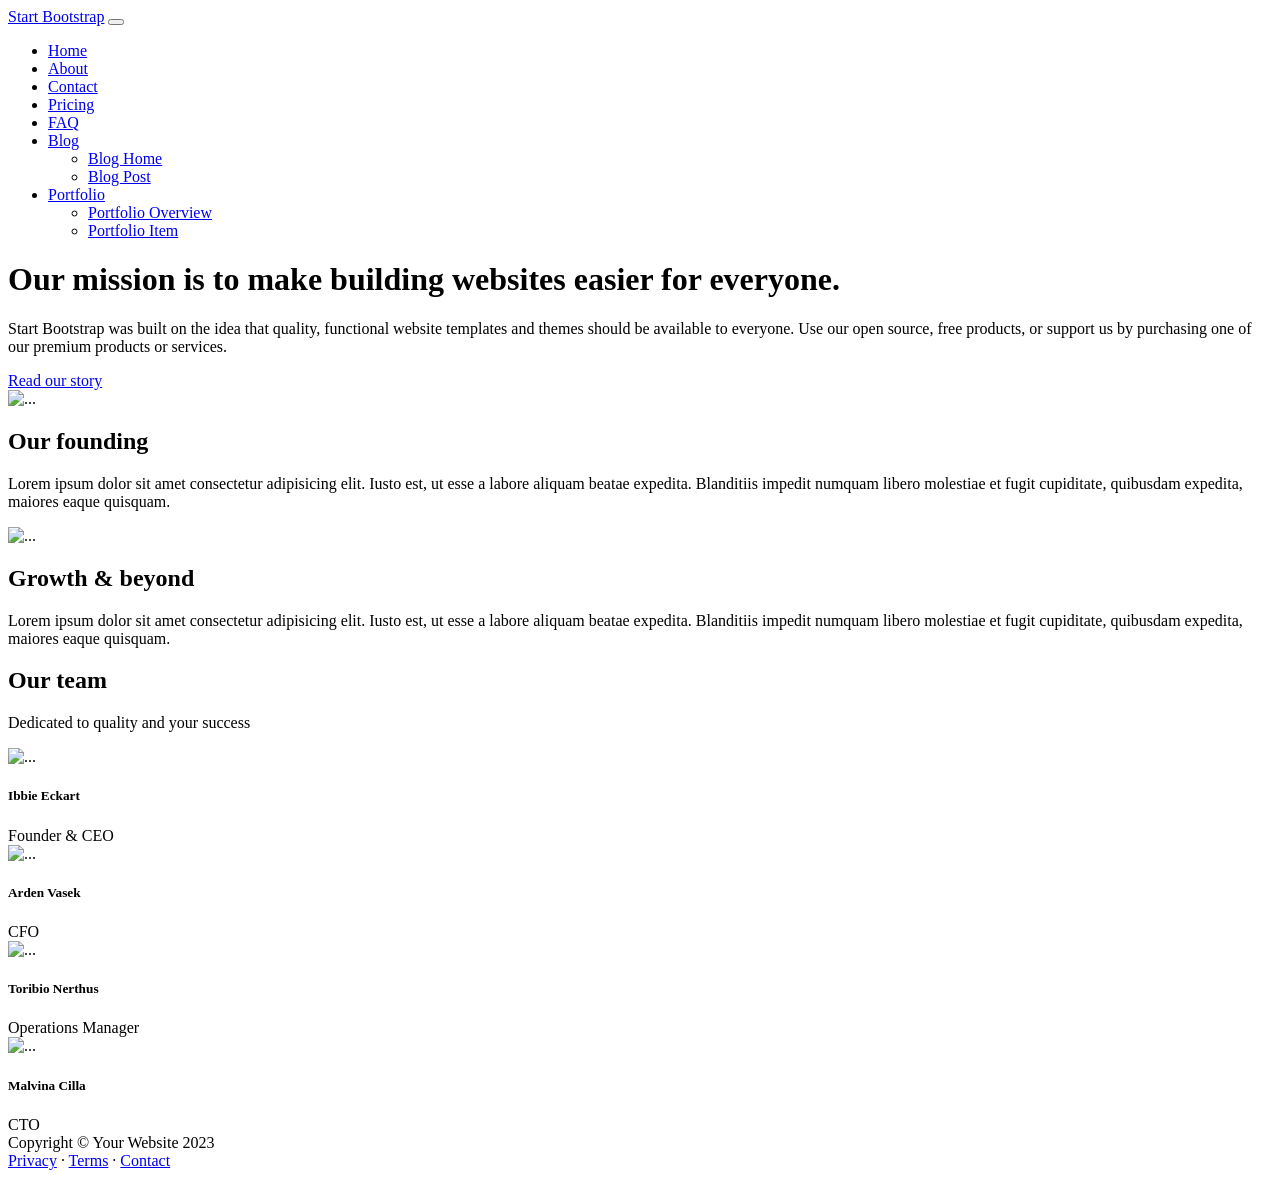
==== about.html @ d81dac45 "Initial commit" ====
<!DOCTYPE html>
<html lang="en">
    <head>
        <meta charset="utf-8" />
        <meta name="viewport" content="width=device-width, initial-scale=1, shrink-to-fit=no" />
        <meta name="description" content="" />
        <meta name="author" content="" />
        <title>Modern Business - Start Bootstrap Template</title>
        <!-- Favicon-->
        <link rel="icon" type="image/x-icon" href="assets/favicon.ico" />
        <!-- Bootstrap icons-->
        <link href="https://cdn.jsdelivr.net/npm/bootstrap-icons@1.5.0/font/bootstrap-icons.css" rel="stylesheet" />
        <!-- Core theme CSS (includes Bootstrap)-->
        <link href="css/styles.css" rel="stylesheet" />
    </head>
    <body class="d-flex flex-column">
        <main class="flex-shrink-0">
            <!-- Navigation-->
            <nav class="navbar navbar-expand-lg navbar-dark bg-dark">
                <div class="container px-5">
                    <a class="navbar-brand" href="index.html">Start Bootstrap</a>
                    <button class="navbar-toggler" type="button" data-bs-toggle="collapse" data-bs-target="#navbarSupportedContent" aria-controls="navbarSupportedContent" aria-expanded="false" aria-label="Toggle navigation"><span class="navbar-toggler-icon"></span></button>
                    <div class="collapse navbar-collapse" id="navbarSupportedContent">
                        <ul class="navbar-nav ms-auto mb-2 mb-lg-0">
                            <li class="nav-item"><a class="nav-link" href="index.html">Home</a></li>
                            <li class="nav-item"><a class="nav-link" href="about.html">About</a></li>
                            <li class="nav-item"><a class="nav-link" href="index.html#contact">Contact</a></li>
                            <li class="nav-item"><a class="nav-link" href="index.html#pricing">Pricing</a></li>
                            <li class="nav-item"><a class="nav-link" href="index.html#faq">FAQ</a></li>
                            <li class="nav-item dropdown">
                                <a class="nav-link dropdown-toggle" id="navbarDropdownBlog" href="#" role="button" data-bs-toggle="dropdown" aria-expanded="false">Blog</a>
                                <ul class="dropdown-menu dropdown-menu-end" aria-labelledby="navbarDropdownBlog">
                                    <li><a class="dropdown-item" href="index.html#blog-home">Blog Home</a></li>
                                    <li><a class="dropdown-item" href="blog-post.html">Blog Post</a></li>
                                </ul>
                            </li>
                            <li class="nav-item dropdown">
                                <a class="nav-link dropdown-toggle" id="navbarDropdownPortfolio" href="#" role="button" data-bs-toggle="dropdown" aria-expanded="false">Portfolio</a>
                                <ul class="dropdown-menu dropdown-menu-end" aria-labelledby="navbarDropdownPortfolio">
                                    <li><a class="dropdown-item" href="index.html#portfolio-overview">Portfolio Overview</a></li>
                                    <li><a class="dropdown-item" href="portfolio-item.html">Portfolio Item</a></li>
                                </ul>
                            </li>
                        </ul>
                    </div>
                </div>
            </nav>
            <!-- Header-->
            <header class="py-5">
                <div class="container px-5">
                    <div class="row justify-content-center">
                        <div class="col-lg-8 col-xxl-6">
                            <div class="text-center my-5">
                                <h1 class="fw-bolder mb-3">Our mission is to make building websites easier for everyone.</h1>
                                <p class="lead fw-normal text-muted mb-4">Start Bootstrap was built on the idea that quality, functional website templates and themes should be available to everyone. Use our open source, free products, or support us by purchasing one of our premium products or services.</p>
                                <a class="btn btn-primary btn-lg" href="#scroll-target">Read our story</a>
                            </div>
                        </div>
                    </div>
                </div>
            </header>
            <!-- About section one-->
            <section class="py-5 bg-light" id="scroll-target">
                <div class="container px-5 my-5">
                    <div class="row gx-5 align-items-center">
                        <div class="col-lg-6"><img class="img-fluid rounded mb-5 mb-lg-0" src="https://dummyimage.com/600x400/343a40/6c757d" alt="..." /></div>
                        <div class="col-lg-6">
                            <h2 class="fw-bolder">Our founding</h2>
                            <p class="lead fw-normal text-muted mb-0">Lorem ipsum dolor sit amet consectetur adipisicing elit. Iusto est, ut esse a labore aliquam beatae expedita. Blanditiis impedit numquam libero molestiae et fugit cupiditate, quibusdam expedita, maiores eaque quisquam.</p>
                        </div>
                    </div>
                </div>
            </section>
            <!-- About section two-->
            <section class="py-5">
                <div class="container px-5 my-5">
                    <div class="row gx-5 align-items-center">
                        <div class="col-lg-6 order-first order-lg-last"><img class="img-fluid rounded mb-5 mb-lg-0" src="https://dummyimage.com/600x400/343a40/6c757d" alt="..." /></div>
                        <div class="col-lg-6">
                            <h2 class="fw-bolder">Growth &amp; beyond</h2>
                            <p class="lead fw-normal text-muted mb-0">Lorem ipsum dolor sit amet consectetur adipisicing elit. Iusto est, ut esse a labore aliquam beatae expedita. Blanditiis impedit numquam libero molestiae et fugit cupiditate, quibusdam expedita, maiores eaque quisquam.</p>
                        </div>
                    </div>
                </div>
            </section>
            <!-- Team members section-->
            <section class="py-5 bg-light">
                <div class="container px-5 my-5">
                    <div class="text-center">
                        <h2 class="fw-bolder">Our team</h2>
                        <p class="lead fw-normal text-muted mb-5">Dedicated to quality and your success</p>
                    </div>
                    <div class="row gx-5 row-cols-1 row-cols-sm-2 row-cols-xl-4 justify-content-center">
                        <div class="col mb-5 mb-5 mb-xl-0">
                            <div class="text-center">
                                <img class="img-fluid rounded-circle mb-4 px-4" src="https://dummyimage.com/150x150/ced4da/6c757d" alt="..." />
                                <h5 class="fw-bolder">Ibbie Eckart</h5>
                                <div class="fst-italic text-muted">Founder &amp; CEO</div>
                            </div>
                        </div>
                        <div class="col mb-5 mb-5 mb-xl-0">
                            <div class="text-center">
                                <img class="img-fluid rounded-circle mb-4 px-4" src="https://dummyimage.com/150x150/ced4da/6c757d" alt="..." />
                                <h5 class="fw-bolder">Arden Vasek</h5>
                                <div class="fst-italic text-muted">CFO</div>
                            </div>
                        </div>
                        <div class="col mb-5 mb-5 mb-sm-0">
                            <div class="text-center">
                                <img class="img-fluid rounded-circle mb-4 px-4" src="https://dummyimage.com/150x150/ced4da/6c757d" alt="..." />
                                <h5 class="fw-bolder">Toribio Nerthus</h5>
                                <div class="fst-italic text-muted">Operations Manager</div>
                            </div>
                        </div>
                        <div class="col mb-5">
                            <div class="text-center">
                                <img class="img-fluid rounded-circle mb-4 px-4" src="https://dummyimage.com/150x150/ced4da/6c757d" alt="..." />
                                <h5 class="fw-bolder">Malvina Cilla</h5>
                                <div class="fst-italic text-muted">CTO</div>
                            </div>
                        </div>
                    </div>
                </div>
            </section>
        </main>
        <!-- Footer-->
        <footer class="bg-dark py-4 mt-auto">
            <div class="container px-5">
                <div class="row align-items-center justify-content-between flex-column flex-sm-row">
                    <div class="col-auto"><div class="small m-0 text-white">Copyright &copy; Your Website 2023</div></div>
                    <div class="col-auto">
                        <a class="link-light small" href="#!">Privacy</a>
                        <span class="text-white mx-1">&middot;</span>
                        <a class="link-light small" href="#!">Terms</a>
                        <span class="text-white mx-1">&middot;</span>
                        <a class="link-light small" href="#!">Contact</a>
                    </div>
                </div>
            </div>
        </footer>
        <!-- Bootstrap core JS-->
        <script src="https://cdn.jsdelivr.net/npm/bootstrap@5.2.3/dist/js/bootstrap.bundle.min.js"></script>
        <!-- Core theme JS-->
        <script src="js/scripts.js"></script>

              <!--
          PANDA ELEMENT SELECTION SCRIPT
          ===============================
          Captures all element clicks inside the iframe and sends metadata to Bubble via postMessage.
          Metadata captured: url, width, height, alt
            ⚠ Do NOT remove or modify this script unless explicitly instructed by the admin.
        -->
        <script src="https://bfwqdadlcyndtaqmqtci.supabase.co/storage/v1/object/public/pandajs/panda-element-selection.js" defer></script>

        <!--
          PANDA BRANDING SCRIPT
          ====================
          Handles Panda-specific branding, logos, placeholders, and runtime injection for the iframe/editor.
            ⚠ Do NOT remove or modify this script unless explicitly instructed by the admin.
        -->
        <script src="https://bfwqdadlcyndtaqmqtci.supabase.co/storage/v1/object/public/pandajs/panda-branding.js" defer></script>
        <!--
          PANDA AUTO RELOAD SCRIPT
          ====================
          Handles Panda HMR solution built on railway to hot reload changes in preview.
            ⚠ Do NOT remove or modify this script unless explicitly instructed by the admin.
        -->
        <script>
        const es = new EventSource("/__hmr");
        es.onmessage = () => location.reload();
        </script>
    </body>
</html>
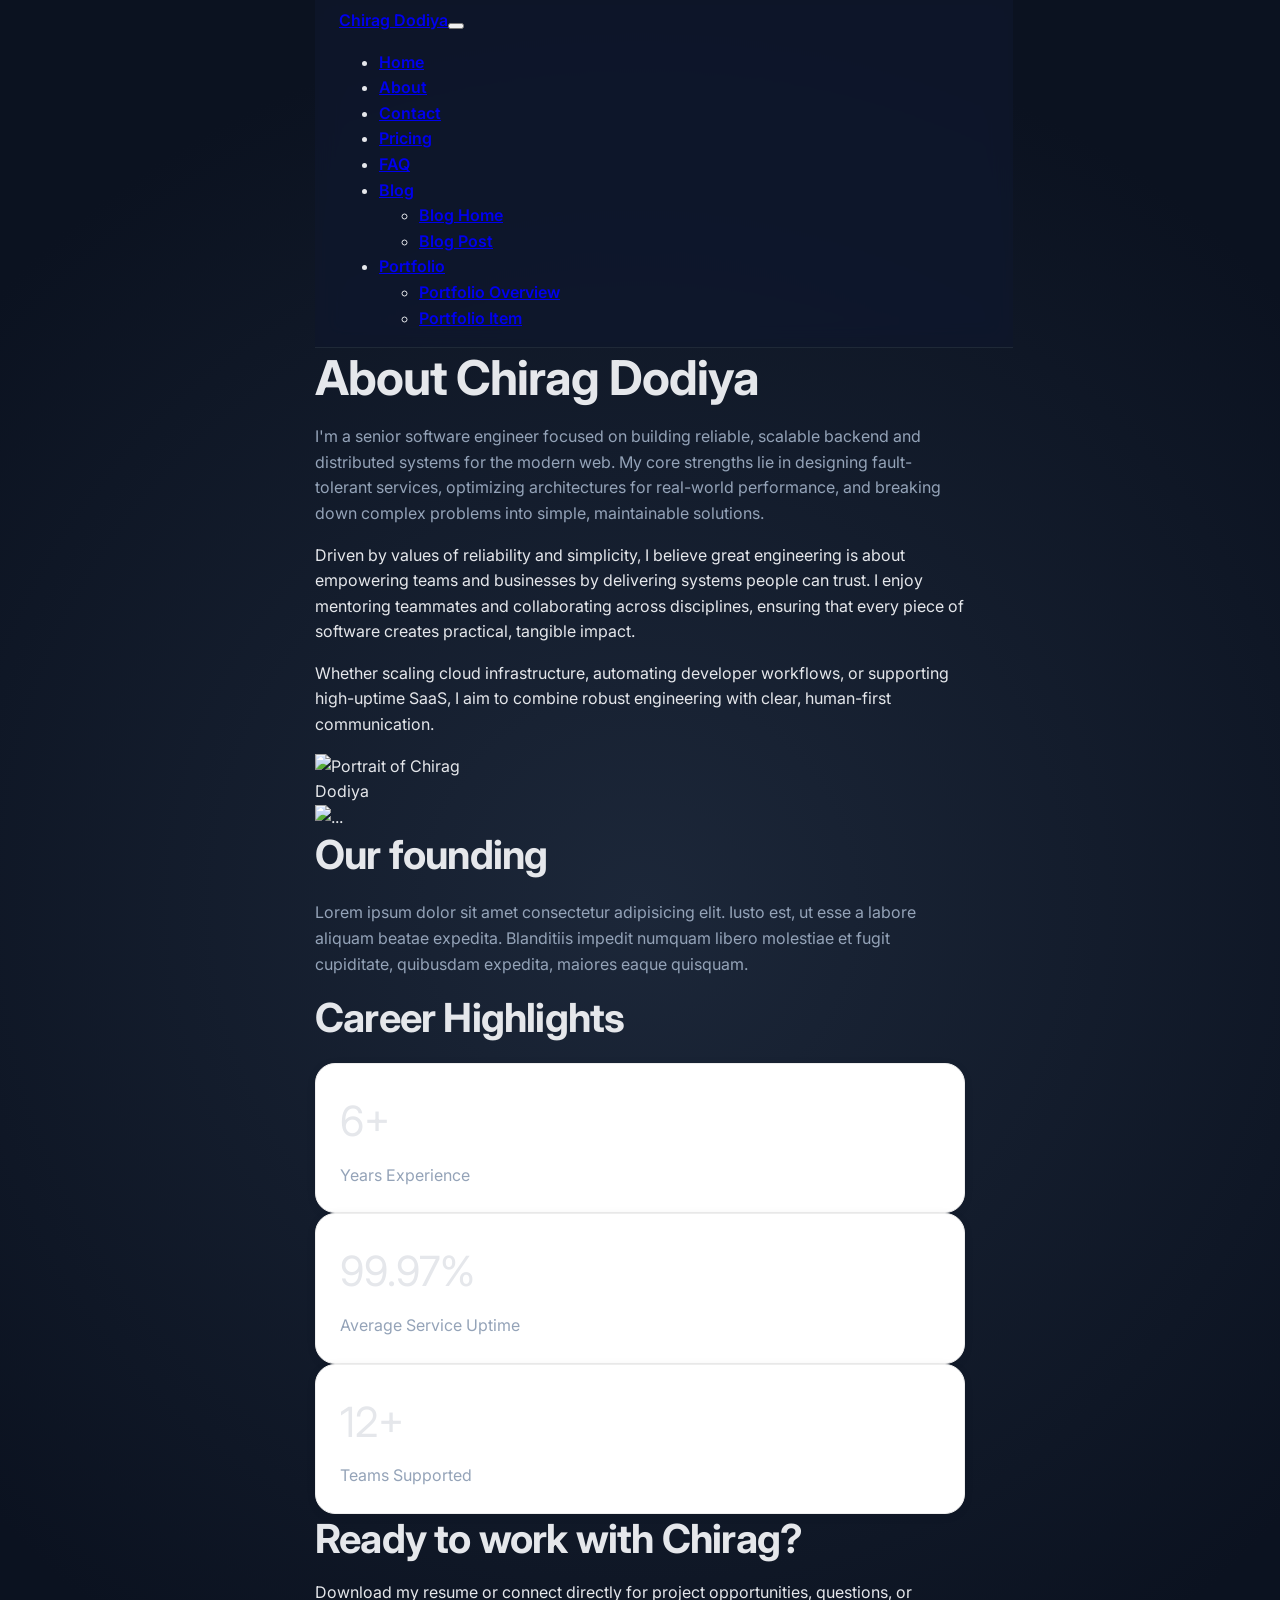
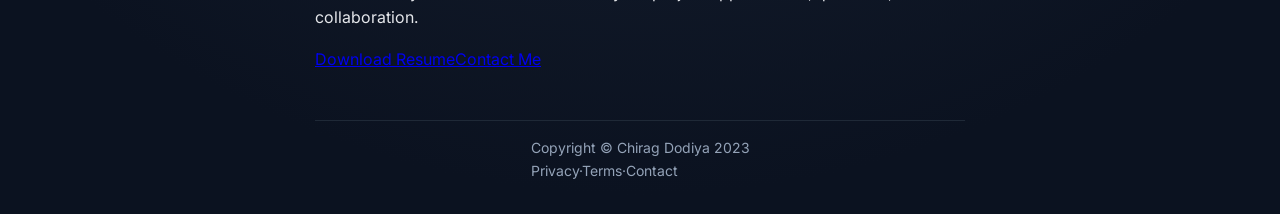
==== commit 87a77ca9: "feat: AI edit - Refactor about.html into a polished About page for Chirag..." ====
--- a/about.html
+++ b/about.html
@@ -1,69 +1,27 @@
-<!DOCTYPE html>
-<html lang="en">
-    <head>
-        <meta charset="utf-8" />
-        <meta name="viewport" content="width=device-width, initial-scale=1, shrink-to-fit=no" />
-        <meta name="description" content="" />
-        <meta name="author" content="" />
-        <title>Modern Business - Start Bootstrap Template</title>
+<!DOCTYPE html><html lang="en"><head>
+        <meta charset="utf-8">
+        <meta name="viewport" content="width=device-width, initial-scale=1, shrink-to-fit=no">
+        <meta name="description" content="Portfolio and personal website of Chirag Dodiya, a senior software engineer specializing in scalable web platforms, cloud, and developer tooling.">
+        <meta name="author" content="">
+        <title>Chirag Dodiya — Senior Software Engineer</title>
         <!-- Favicon-->
-        <link rel="icon" type="image/x-icon" href="assets/favicon.ico" />
+        <link rel="icon" type="image/x-icon" href="assets/favicon.ico">
         <!-- Bootstrap icons-->
-        <link href="https://cdn.jsdelivr.net/npm/bootstrap-icons@1.5.0/font/bootstrap-icons.css" rel="stylesheet" />
+        <link href="https://cdn.jsdelivr.net/npm/bootstrap-icons@1.5.0/font/bootstrap-icons.css" rel="stylesheet">
         <!-- Core theme CSS (includes Bootstrap)-->
-        <link href="css/styles.css" rel="stylesheet" />
-    </head>
+        <link href="css/styles.css" rel="stylesheet">
+    <meta property="og:title" content="Chirag Dodiya — Senior Software Engineer"><meta property="og:description" content="Portfolio and personal website of Chirag Dodiya, a senior software engineer specializing in scalable web platforms, cloud, and developer tooling."><meta property="og:type" content="website"><meta property="og:url" content="https://yourdomain.com/"><meta property="og:image" content="https://yourdomain.com/og-image.jpg"><meta name="twitter:card" content="summary_large_image"><link rel="preconnect" href="https://fonts.googleapis.com"><link rel="preconnect" href="https://fonts.gstatic.com" crossorigin=""><link href="https://fonts.googleapis.com/css2?family=Inter:wght@400;600;700&amp;display=swap" rel="stylesheet"><style>.site-badge{display:inline-block;padding:0.32em 0.7em;font-size:0.93em;font-weight:600;border-radius:2em;line-height:1.3;margin-bottom:0.375em;vertical-align:middle;}.site-card{background:#fff;border-radius:1.25rem;box-shadow:0 2px 10px 0 rgba(23,23,44,.08);border:1px solid #eee;}.bg-light .site-card{background:#f8f9fa;}.site-card .display-5{font-size:2.6rem;}@media (max-width: 767px){.site-card{margin-bottom:1.5rem;}}</style></head>
     <body class="d-flex flex-column">
         <main class="flex-shrink-0">
             <!-- Navigation-->
-            <nav class="navbar navbar-expand-lg navbar-dark bg-dark">
-                <div class="container px-5">
-                    <a class="navbar-brand" href="index.html">Start Bootstrap</a>
-                    <button class="navbar-toggler" type="button" data-bs-toggle="collapse" data-bs-target="#navbarSupportedContent" aria-controls="navbarSupportedContent" aria-expanded="false" aria-label="Toggle navigation"><span class="navbar-toggler-icon"></span></button>
-                    <div class="collapse navbar-collapse" id="navbarSupportedContent">
-                        <ul class="navbar-nav ms-auto mb-2 mb-lg-0">
-                            <li class="nav-item"><a class="nav-link" href="index.html">Home</a></li>
-                            <li class="nav-item"><a class="nav-link" href="about.html">About</a></li>
-                            <li class="nav-item"><a class="nav-link" href="index.html#contact">Contact</a></li>
-                            <li class="nav-item"><a class="nav-link" href="index.html#pricing">Pricing</a></li>
-                            <li class="nav-item"><a class="nav-link" href="index.html#faq">FAQ</a></li>
-                            <li class="nav-item dropdown">
-                                <a class="nav-link dropdown-toggle" id="navbarDropdownBlog" href="#" role="button" data-bs-toggle="dropdown" aria-expanded="false">Blog</a>
-                                <ul class="dropdown-menu dropdown-menu-end" aria-labelledby="navbarDropdownBlog">
-                                    <li><a class="dropdown-item" href="index.html#blog-home">Blog Home</a></li>
-                                    <li><a class="dropdown-item" href="blog-post.html">Blog Post</a></li>
-                                </ul>
-                            </li>
-                            <li class="nav-item dropdown">
-                                <a class="nav-link dropdown-toggle" id="navbarDropdownPortfolio" href="#" role="button" data-bs-toggle="dropdown" aria-expanded="false">Portfolio</a>
-                                <ul class="dropdown-menu dropdown-menu-end" aria-labelledby="navbarDropdownPortfolio">
-                                    <li><a class="dropdown-item" href="index.html#portfolio-overview">Portfolio Overview</a></li>
-                                    <li><a class="dropdown-item" href="portfolio-item.html">Portfolio Item</a></li>
-                                </ul>
-                            </li>
-                        </ul>
-                    </div>
-                </div>
-            </nav>
+            <nav class="navbar navbar-expand-lg navbar-dark bg-dark site-nav"><div class="container px-5"><a class="navbar-brand" href="index.html">Chirag Dodiya</a><button class="navbar-toggler" type="button" data-bs-toggle="collapse" data-bs-target="#navbarSupportedContent" aria-controls="navbarSupportedContent" aria-expanded="false" aria-label="Toggle navigation"><span class="navbar-toggler-icon"></span></button><div class="collapse navbar-collapse" id="navbarSupportedContent"><ul class="navbar-nav ms-auto mb-2 mb-lg-0"><li class="nav-item"><a class="nav-link" href="index.html">Home</a></li><li class="nav-item"><a class="nav-link active" aria-current="page" href="about.html">About</a></li><li class="nav-item"><a class="nav-link" href="index.html#contact">Contact</a></li><li class="nav-item"><a class="nav-link" href="index.html#pricing">Pricing</a></li><li class="nav-item"><a class="nav-link" href="index.html#faq">FAQ</a></li><li class="nav-item dropdown"><a class="nav-link dropdown-toggle" id="navbarDropdownBlog" href="#" role="button" data-bs-toggle="dropdown" aria-expanded="false">Blog</a><ul class="dropdown-menu dropdown-menu-end" aria-labelledby="navbarDropdownBlog"><li><a class="dropdown-item" href="index.html#blog-home">Blog Home</a></li><li><a class="dropdown-item" href="blog-post.html">Blog Post</a></li></ul></li><li class="nav-item dropdown"><a class="nav-link dropdown-toggle" id="navbarDropdownPortfolio" href="#" role="button" data-bs-toggle="dropdown" aria-expanded="false">Portfolio</a><ul class="dropdown-menu dropdown-menu-end" aria-labelledby="navbarDropdownPortfolio"><li><a class="dropdown-item" href="index.html#portfolio-overview">Portfolio Overview</a></li><li><a class="dropdown-item" href="portfolio-item.html">Portfolio Item</a></li></ul></li></ul></div></div></nav>
             <!-- Header-->
-            <header class="py-5">
-                <div class="container px-5">
-                    <div class="row justify-content-center">
-                        <div class="col-lg-8 col-xxl-6">
-                            <div class="text-center my-5">
-                                <h1 class="fw-bolder mb-3">Our mission is to make building websites easier for everyone.</h1>
-                                <p class="lead fw-normal text-muted mb-4">Start Bootstrap was built on the idea that quality, functional website templates and themes should be available to everyone. Use our open source, free products, or support us by purchasing one of our premium products or services.</p>
-                                <a class="btn btn-primary btn-lg" href="#scroll-target">Read our story</a>
-                            </div>
-                        </div>
-                    </div>
-                </div>
-            </header>
+            <section class="py-5 bg-light"><div class="container px-5"><div class="row align-items-center g-5 flex-column-reverse flex-lg-row"><div class="col-lg-7"><h1 class="fw-bold mb-3">About Chirag Dodiya</h1><p class="lead fw-normal text-muted mb-3">I'm a senior software engineer focused on building reliable, scalable backend and distributed systems for the modern web. My core strengths lie in designing fault-tolerant services, optimizing architectures for real-world performance, and breaking down complex problems into simple, maintainable solutions.</p><p class="mb-3">Driven by values of reliability and simplicity, I believe great engineering is about empowering teams and businesses by delivering systems people can trust. I enjoy mentoring teammates and collaborating across disciplines, ensuring that every piece of software creates practical, tangible impact.</p><p class="mb-4">Whether scaling cloud infrastructure, automating developer workflows, or supporting high-uptime SaaS, I aim to combine robust engineering with clear, human-first communication.</p></div><div class="col-lg-5 text-center text-lg-end mb-4 mb-lg-0"><img src="https://dummyimage.com/240x240/343a40/ffffff&amp;text=CD" alt="Portrait of Chirag Dodiya" class="rounded-circle shadow img-fluid" style="max-width:180px;" loading="lazy"></div></div></div></section>
             <!-- About section one-->
             <section class="py-5 bg-light" id="scroll-target">
                 <div class="container px-5 my-5">
                     <div class="row gx-5 align-items-center">
-                        <div class="col-lg-6"><img class="img-fluid rounded mb-5 mb-lg-0" src="https://dummyimage.com/600x400/343a40/6c757d" alt="..." /></div>
+                        <div class="col-lg-6"><img class="img-fluid rounded mb-5 mb-lg-0" src="https://dummyimage.com/600x400/343a40/6c757d" alt="..."></div>
                         <div class="col-lg-6">
                             <h2 class="fw-bolder">Our founding</h2>
                             <p class="lead fw-normal text-muted mb-0">Lorem ipsum dolor sit amet consectetur adipisicing elit. Iusto est, ut esse a labore aliquam beatae expedita. Blanditiis impedit numquam libero molestiae et fugit cupiditate, quibusdam expedita, maiores eaque quisquam.</p>
@@ -72,72 +30,12 @@
                 </div>
             </section>
             <!-- About section two-->
-            <section class="py-5">
-                <div class="container px-5 my-5">
-                    <div class="row gx-5 align-items-center">
-                        <div class="col-lg-6 order-first order-lg-last"><img class="img-fluid rounded mb-5 mb-lg-0" src="https://dummyimage.com/600x400/343a40/6c757d" alt="..." /></div>
-                        <div class="col-lg-6">
-                            <h2 class="fw-bolder">Growth &amp; beyond</h2>
-                            <p class="lead fw-normal text-muted mb-0">Lorem ipsum dolor sit amet consectetur adipisicing elit. Iusto est, ut esse a labore aliquam beatae expedita. Blanditiis impedit numquam libero molestiae et fugit cupiditate, quibusdam expedita, maiores eaque quisquam.</p>
-                        </div>
-                    </div>
-                </div>
-            </section>
+            <section class="py-5"><div class="container px-5"><div class="row text-center justify-content-center mb-5"><div class="col-12"><h2 class="fw-bolder mb-4">Career Highlights</h2></div></div><div class="row gx-5 gy-4 text-center"><div class="col-md-4"><div class="site-card h-100 p-4"><div class="display-5 fw-bold" aria-label="6 years software experience">6+</div><div class="fw-semibold text-muted mt-2">Years Experience</div></div></div><div class="col-md-4"><div class="site-card h-100 p-4"><div class="display-5 fw-bold" aria-label="99.97% average uptime">99.97%</div><div class="fw-semibold text-muted mt-2">Average Service Uptime</div></div></div><div class="col-md-4"><div class="site-card h-100 p-4"><div class="display-5 fw-bold" aria-label="12+ cross-functional teams supported">12+</div><div class="fw-semibold text-muted mt-2">Teams Supported</div></div></div></div></div></section>
             <!-- Team members section-->
-            <section class="py-5 bg-light">
-                <div class="container px-5 my-5">
-                    <div class="text-center">
-                        <h2 class="fw-bolder">Our team</h2>
-                        <p class="lead fw-normal text-muted mb-5">Dedicated to quality and your success</p>
-                    </div>
-                    <div class="row gx-5 row-cols-1 row-cols-sm-2 row-cols-xl-4 justify-content-center">
-                        <div class="col mb-5 mb-5 mb-xl-0">
-                            <div class="text-center">
-                                <img class="img-fluid rounded-circle mb-4 px-4" src="https://dummyimage.com/150x150/ced4da/6c757d" alt="..." />
-                                <h5 class="fw-bolder">Ibbie Eckart</h5>
-                                <div class="fst-italic text-muted">Founder &amp; CEO</div>
-                            </div>
-                        </div>
-                        <div class="col mb-5 mb-5 mb-xl-0">
-                            <div class="text-center">
-                                <img class="img-fluid rounded-circle mb-4 px-4" src="https://dummyimage.com/150x150/ced4da/6c757d" alt="..." />
-                                <h5 class="fw-bolder">Arden Vasek</h5>
-                                <div class="fst-italic text-muted">CFO</div>
-                            </div>
-                        </div>
-                        <div class="col mb-5 mb-5 mb-sm-0">
-                            <div class="text-center">
-                                <img class="img-fluid rounded-circle mb-4 px-4" src="https://dummyimage.com/150x150/ced4da/6c757d" alt="..." />
-                                <h5 class="fw-bolder">Toribio Nerthus</h5>
-                                <div class="fst-italic text-muted">Operations Manager</div>
-                            </div>
-                        </div>
-                        <div class="col mb-5">
-                            <div class="text-center">
-                                <img class="img-fluid rounded-circle mb-4 px-4" src="https://dummyimage.com/150x150/ced4da/6c757d" alt="..." />
-                                <h5 class="fw-bolder">Malvina Cilla</h5>
-                                <div class="fst-italic text-muted">CTO</div>
-                            </div>
-                        </div>
-                    </div>
-                </div>
-            </section>
+            <section class="py-5 bg-light"><div class="container px-5 my-5"><div class="row justify-content-center"><div class="col-12 text-center"><h2 class="fw-bolder mb-3">Ready to work with Chirag?</h2><p class="lead mb-4">Download my resume or connect directly for project opportunities, questions, or collaboration.</p><div class="d-flex flex-column flex-sm-row gap-3 justify-content-center"><a href="#" class="btn btn-primary btn-lg" role="button" aria-label="Download Resume">Download Resume</a><a href="mailto:chirag@example.com" class="btn btn-outline-dark btn-lg" role="button" aria-label="Contact Me">Contact Me</a></div></div></div></div></section>
         </main>
         <!-- Footer-->
-        <footer class="bg-dark py-4 mt-auto">
-            <div class="container px-5">
-                <div class="row align-items-center justify-content-between flex-column flex-sm-row">
-                    <div class="col-auto"><div class="small m-0 text-white">Copyright &copy; Your Website 2023</div></div>
-                    <div class="col-auto">
-                        <a class="link-light small" href="#!">Privacy</a>
-                        <span class="text-white mx-1">&middot;</span>
-                        <a class="link-light small" href="#!">Terms</a>
-                        <span class="text-white mx-1">&middot;</span>
-                        <a class="link-light small" href="#!">Contact</a>
-                    </div>
-                </div>
-            </div>
-        </footer>
+        <footer class="bg-dark py-4 mt-auto site-footer"><div class="container px-5"><div class="row align-items-center justify-content-between flex-column flex-sm-row"><div class="col-auto"><div class="small m-0 text-white">Copyright © Chirag Dodiya 2023</div></div><div class="col-auto"><a class="link-light small" href="#">Privacy</a><span class="text-white mx-1">·</span><a class="link-light small" href="#">Terms</a><span class="text-white mx-1">·</span><a class="link-light small" href="#">Contact</a></div></div></div></footer>
         <!-- Bootstrap core JS-->
         <script src="https://cdn.jsdelivr.net/npm/bootstrap@5.2.3/dist/js/bootstrap.bundle.min.js"></script>
         <!-- Core theme JS-->
@@ -150,7 +48,7 @@
           Metadata captured: url, width, height, alt
             ⚠ Do NOT remove or modify this script unless explicitly instructed by the admin.
         -->
-        <script src="https://bfwqdadlcyndtaqmqtci.supabase.co/storage/v1/object/public/pandajs/panda-element-selection.js" defer></script>
+        <script src="https://bfwqdadlcyndtaqmqtci.supabase.co/storage/v1/object/public/pandajs/panda-element-selection.js" defer=""></script>
 
         <!--
           PANDA BRANDING SCRIPT
@@ -158,7 +56,7 @@
           Handles Panda-specific branding, logos, placeholders, and runtime injection for the iframe/editor.
             ⚠ Do NOT remove or modify this script unless explicitly instructed by the admin.
         -->
-        <script src="https://bfwqdadlcyndtaqmqtci.supabase.co/storage/v1/object/public/pandajs/panda-branding.js" defer></script>
+        <script src="https://bfwqdadlcyndtaqmqtci.supabase.co/storage/v1/object/public/pandajs/panda-branding.js" defer=""></script>
         <!--
           PANDA AUTO RELOAD SCRIPT
           ====================
@@ -169,5 +67,6 @@
         const es = new EventSource("/__hmr");
         es.onmessage = () => location.reload();
         </script>
-    </body>
-</html>
+    
+
+</body></html>
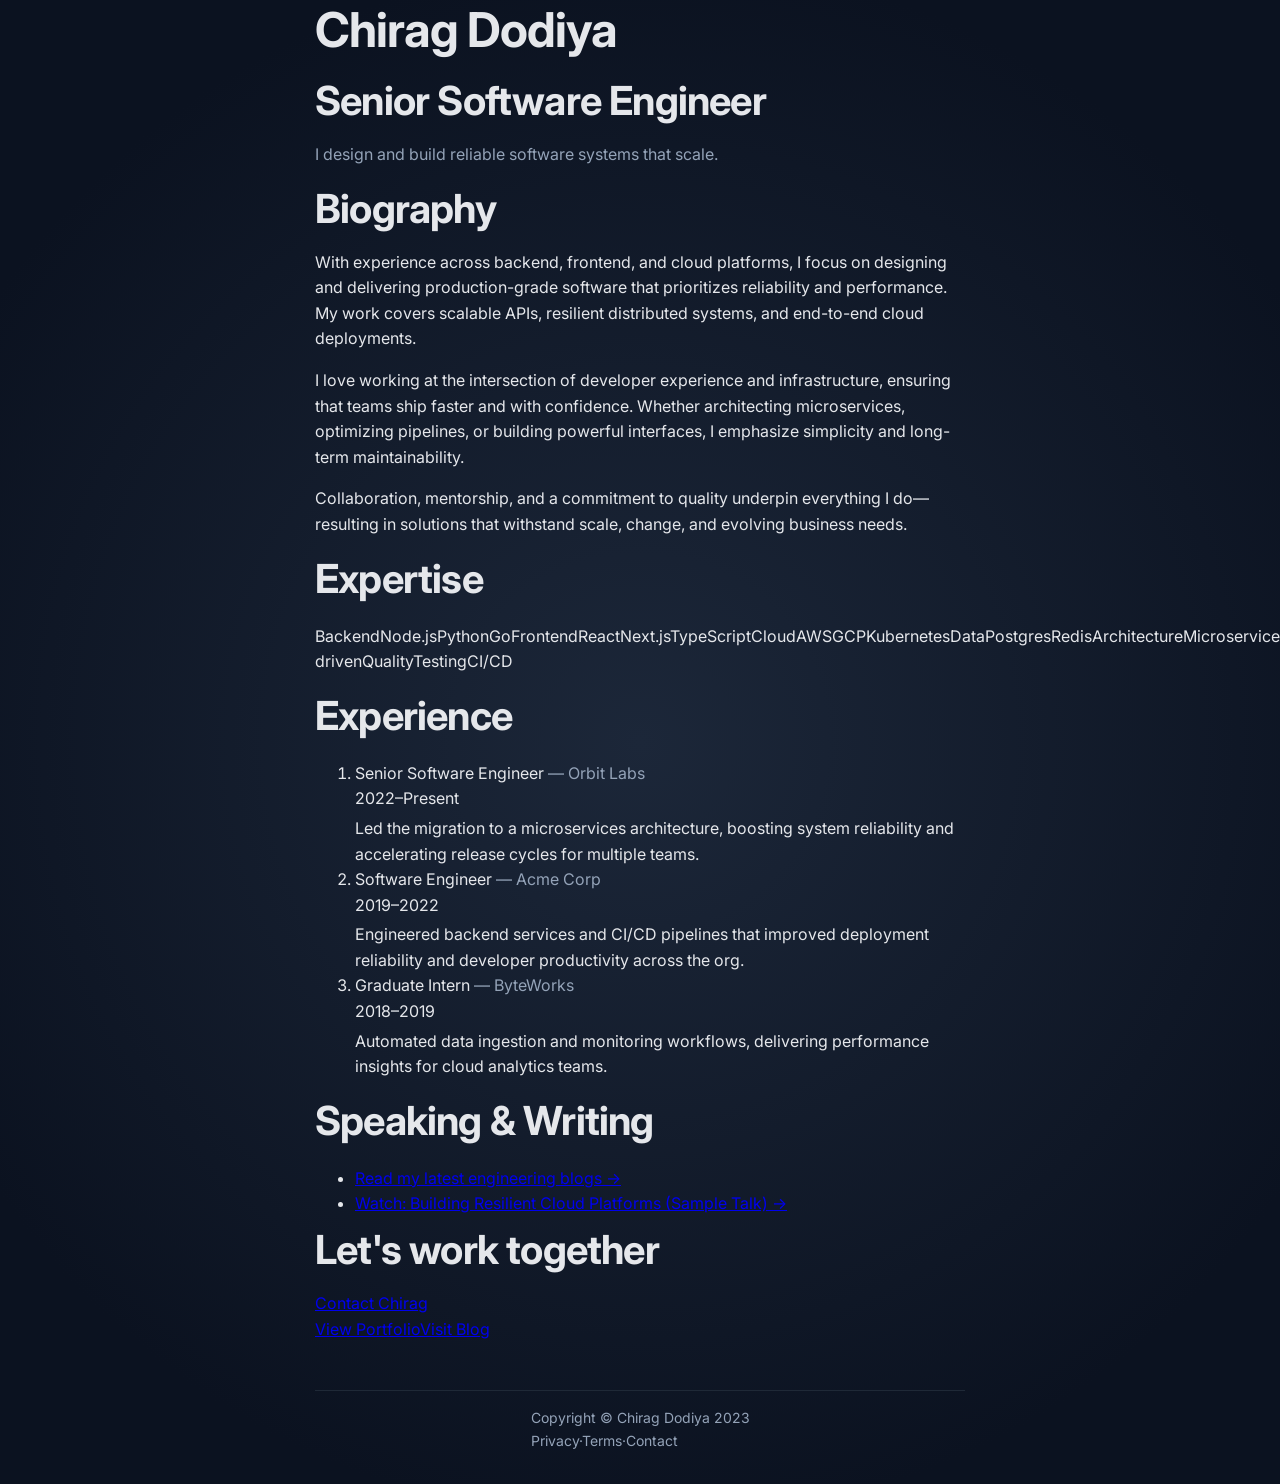
==== commit 0651c86f: "feat: AI edit - Open about.html and fix any broken markup, missing includ..." ====
--- a/about.html
+++ b/about.html
@@ -3,39 +3,18 @@
         <meta name="viewport" content="width=device-width, initial-scale=1, shrink-to-fit=no">
         <meta name="description" content="Portfolio and personal website of Chirag Dodiya, a senior software engineer specializing in scalable web platforms, cloud, and developer tooling.">
         <meta name="author" content="">
-        <title>Chirag Dodiya — Senior Software Engineer</title>
+        <title>About — Chirag Dodiya</title>
         <!-- Favicon-->
-        <link rel="icon" type="image/x-icon" href="assets/favicon.ico">
+        <link rel="icon" type="image/x-icon" href="favicon.ico">
         <!-- Bootstrap icons-->
         <link href="https://cdn.jsdelivr.net/npm/bootstrap-icons@1.5.0/font/bootstrap-icons.css" rel="stylesheet">
         <!-- Core theme CSS (includes Bootstrap)-->
         <link href="css/styles.css" rel="stylesheet">
     <meta property="og:title" content="Chirag Dodiya — Senior Software Engineer"><meta property="og:description" content="Portfolio and personal website of Chirag Dodiya, a senior software engineer specializing in scalable web platforms, cloud, and developer tooling."><meta property="og:type" content="website"><meta property="og:url" content="https://yourdomain.com/"><meta property="og:image" content="https://yourdomain.com/og-image.jpg"><meta name="twitter:card" content="summary_large_image"><link rel="preconnect" href="https://fonts.googleapis.com"><link rel="preconnect" href="https://fonts.gstatic.com" crossorigin=""><link href="https://fonts.googleapis.com/css2?family=Inter:wght@400;600;700&amp;display=swap" rel="stylesheet"><style>.site-badge{display:inline-block;padding:0.32em 0.7em;font-size:0.93em;font-weight:600;border-radius:2em;line-height:1.3;margin-bottom:0.375em;vertical-align:middle;}.site-card{background:#fff;border-radius:1.25rem;box-shadow:0 2px 10px 0 rgba(23,23,44,.08);border:1px solid #eee;}.bg-light .site-card{background:#f8f9fa;}.site-card .display-5{font-size:2.6rem;}@media (max-width: 767px){.site-card{margin-bottom:1.5rem;}}</style></head>
     <body class="d-flex flex-column">
-        <main class="flex-shrink-0">
-            <!-- Navigation-->
-            <nav class="navbar navbar-expand-lg navbar-dark bg-dark site-nav"><div class="container px-5"><a class="navbar-brand" href="index.html">Chirag Dodiya</a><button class="navbar-toggler" type="button" data-bs-toggle="collapse" data-bs-target="#navbarSupportedContent" aria-controls="navbarSupportedContent" aria-expanded="false" aria-label="Toggle navigation"><span class="navbar-toggler-icon"></span></button><div class="collapse navbar-collapse" id="navbarSupportedContent"><ul class="navbar-nav ms-auto mb-2 mb-lg-0"><li class="nav-item"><a class="nav-link" href="index.html">Home</a></li><li class="nav-item"><a class="nav-link active" aria-current="page" href="about.html">About</a></li><li class="nav-item"><a class="nav-link" href="index.html#contact">Contact</a></li><li class="nav-item"><a class="nav-link" href="index.html#pricing">Pricing</a></li><li class="nav-item"><a class="nav-link" href="index.html#faq">FAQ</a></li><li class="nav-item dropdown"><a class="nav-link dropdown-toggle" id="navbarDropdownBlog" href="#" role="button" data-bs-toggle="dropdown" aria-expanded="false">Blog</a><ul class="dropdown-menu dropdown-menu-end" aria-labelledby="navbarDropdownBlog"><li><a class="dropdown-item" href="index.html#blog-home">Blog Home</a></li><li><a class="dropdown-item" href="blog-post.html">Blog Post</a></li></ul></li><li class="nav-item dropdown"><a class="nav-link dropdown-toggle" id="navbarDropdownPortfolio" href="#" role="button" data-bs-toggle="dropdown" aria-expanded="false">Portfolio</a><ul class="dropdown-menu dropdown-menu-end" aria-labelledby="navbarDropdownPortfolio"><li><a class="dropdown-item" href="index.html#portfolio-overview">Portfolio Overview</a></li><li><a class="dropdown-item" href="portfolio-item.html">Portfolio Item</a></li></ul></li></ul></div></div></nav>
-            <!-- Header-->
-            <section class="py-5 bg-light"><div class="container px-5"><div class="row align-items-center g-5 flex-column-reverse flex-lg-row"><div class="col-lg-7"><h1 class="fw-bold mb-3">About Chirag Dodiya</h1><p class="lead fw-normal text-muted mb-3">I'm a senior software engineer focused on building reliable, scalable backend and distributed systems for the modern web. My core strengths lie in designing fault-tolerant services, optimizing architectures for real-world performance, and breaking down complex problems into simple, maintainable solutions.</p><p class="mb-3">Driven by values of reliability and simplicity, I believe great engineering is about empowering teams and businesses by delivering systems people can trust. I enjoy mentoring teammates and collaborating across disciplines, ensuring that every piece of software creates practical, tangible impact.</p><p class="mb-4">Whether scaling cloud infrastructure, automating developer workflows, or supporting high-uptime SaaS, I aim to combine robust engineering with clear, human-first communication.</p></div><div class="col-lg-5 text-center text-lg-end mb-4 mb-lg-0"><img src="https://dummyimage.com/240x240/343a40/ffffff&amp;text=CD" alt="Portrait of Chirag Dodiya" class="rounded-circle shadow img-fluid" style="max-width:180px;" loading="lazy"></div></div></div></section>
-            <!-- About section one-->
-            <section class="py-5 bg-light" id="scroll-target">
-                <div class="container px-5 my-5">
-                    <div class="row gx-5 align-items-center">
-                        <div class="col-lg-6"><img class="img-fluid rounded mb-5 mb-lg-0" src="https://dummyimage.com/600x400/343a40/6c757d" alt="..."></div>
-                        <div class="col-lg-6">
-                            <h2 class="fw-bolder">Our founding</h2>
-                            <p class="lead fw-normal text-muted mb-0">Lorem ipsum dolor sit amet consectetur adipisicing elit. Iusto est, ut esse a labore aliquam beatae expedita. Blanditiis impedit numquam libero molestiae et fugit cupiditate, quibusdam expedita, maiores eaque quisquam.</p>
-                        </div>
-                    </div>
-                </div>
-            </section>
-            <!-- About section two-->
-            <section class="py-5"><div class="container px-5"><div class="row text-center justify-content-center mb-5"><div class="col-12"><h2 class="fw-bolder mb-4">Career Highlights</h2></div></div><div class="row gx-5 gy-4 text-center"><div class="col-md-4"><div class="site-card h-100 p-4"><div class="display-5 fw-bold" aria-label="6 years software experience">6+</div><div class="fw-semibold text-muted mt-2">Years Experience</div></div></div><div class="col-md-4"><div class="site-card h-100 p-4"><div class="display-5 fw-bold" aria-label="99.97% average uptime">99.97%</div><div class="fw-semibold text-muted mt-2">Average Service Uptime</div></div></div><div class="col-md-4"><div class="site-card h-100 p-4"><div class="display-5 fw-bold" aria-label="12+ cross-functional teams supported">12+</div><div class="fw-semibold text-muted mt-2">Teams Supported</div></div></div></div></div></section>
-            <!-- Team members section-->
-            <section class="py-5 bg-light"><div class="container px-5 my-5"><div class="row justify-content-center"><div class="col-12 text-center"><h2 class="fw-bolder mb-3">Ready to work with Chirag?</h2><p class="lead mb-4">Download my resume or connect directly for project opportunities, questions, or collaboration.</p><div class="d-flex flex-column flex-sm-row gap-3 justify-content-center"><a href="#" class="btn btn-primary btn-lg" role="button" aria-label="Download Resume">Download Resume</a><a href="mailto:chirag@example.com" class="btn btn-outline-dark btn-lg" role="button" aria-label="Contact Me">Contact Me</a></div></div></div></div></section>
-        </main>
+        <header class="about-hero bg-light py-5"><div class="container px-5"><div class="row align-items-center g-5 flex-column-reverse flex-lg-row"><div class="col-lg-8 mx-auto text-center"><h1 class="fw-bold mb-3">Chirag Dodiya</h1><h2 class="h4 fw-semibold text-primary mb-2">Senior Software Engineer</h2><p class="lead fw-normal text-muted mb-3">I design and build reliable software systems that scale.</p></div></div></div></header><main id="about-main" class="about-main"><section class="about-bio py-5"><div class="container px-5"><h2 class="h5 fw-bold mb-3">Biography</h2><p class="mb-3">With experience across backend, frontend, and cloud platforms, I focus on designing and delivering production-grade software that prioritizes reliability and performance. My work covers scalable APIs, resilient distributed systems, and end-to-end cloud deployments.</p><p class="mb-3">I love working at the intersection of developer experience and infrastructure, ensuring that teams ship faster and with confidence. Whether architecting microservices, optimizing pipelines, or building powerful interfaces, I emphasize simplicity and long-term maintainability.</p><p>Collaboration, mentorship, and a commitment to quality underpin everything I do—resulting in solutions that withstand scale, change, and evolving business needs.</p></div></section><section class="about-expertise py-5 bg-light"><div class="container px-5"><h2 class="h5 fw-bold mb-4">Expertise</h2><div class="row"><div class="col-12"><div class="about-skill-grid d-flex flex-wrap gap-2 mb-3" role="list"><span class="about-skill about-skill-cat" aria-label="Backend">Backend</span><span class="about-skill">Node.js</span><span class="about-skill">Python</span><span class="about-skill">Go</span><span class="about-skill about-skill-cat" aria-label="Frontend">Frontend</span><span class="about-skill">React</span><span class="about-skill">Next.js</span><span class="about-skill">TypeScript</span><span class="about-skill about-skill-cat" aria-label="Cloud">Cloud</span><span class="about-skill">AWS</span><span class="about-skill">GCP</span><span class="about-skill">Kubernetes</span><span class="about-skill about-skill-cat" aria-label="Data">Data</span><span class="about-skill">Postgres</span><span class="about-skill">Redis</span><span class="about-skill about-skill-cat" aria-label="Architecture">Architecture</span><span class="about-skill">Microservices</span><span class="about-skill">Event-driven</span><span class="about-skill about-skill-cat" aria-label="Quality">Quality</span><span class="about-skill">Testing</span><span class="about-skill">CI/CD</span></div></div></div></div></section><section class="about-experience py-5"><div class="container px-5"><h2 class="h5 fw-bold mb-4">Experience</h2><ol class="about-timeline list-unstyled"><li class="mb-4"><div class="about-role-title fw-bold">Senior Software Engineer <span class="text-muted">— Orbit Labs</span></div><div class="about-role-dates small mb-1">2022–Present</div><div class="about-role-desc">Led the migration to a microservices architecture, boosting system reliability and accelerating release cycles for multiple teams.</div></li><li class="mb-4"><div class="about-role-title fw-bold">Software Engineer <span class="text-muted">— Acme Corp</span></div><div class="about-role-dates small mb-1">2019–2022</div><div class="about-role-desc">Engineered backend services and CI/CD pipelines that improved deployment reliability and developer productivity across the org.</div></li><li><div class="about-role-title fw-bold">Graduate Intern <span class="text-muted">— ByteWorks</span></div><div class="about-role-dates small mb-1">2018–2019</div><div class="about-role-desc">Automated data ingestion and monitoring workflows, delivering performance insights for cloud analytics teams.</div></li></ol></div></section><section class="about-speaking-writing py-5 bg-light"><div class="container px-5"><h2 class="h5 fw-bold mb-4">Speaking &amp; Writing</h2><ul class="about-links list-unstyled mb-2"><li><a href="blog-home.html" class="about-link">Read my latest engineering blogs →</a></li><li><a href="#" class="about-link">Watch: Building Resilient Cloud Platforms (Sample Talk) →</a></li></ul></div></section><section class="about-cta py-5"><div class="container px-5 text-center"><h2 class="h5 fw-bold mb-3">Let's work together</h2><a href="mailto:chirag@example.dev" class="btn btn-primary btn-lg about-cta-btn mb-3" role="button">Contact Chirag</a><div class="d-flex flex-column flex-md-row justify-content-center gap-3"><a href="portfolio-overview.html" class="about-cta-link">View Portfolio</a><a href="blog-home.html" class="about-cta-link">Visit Blog</a></div></div></section></main>
         <!-- Footer-->
-        <footer class="bg-dark py-4 mt-auto site-footer"><div class="container px-5"><div class="row align-items-center justify-content-between flex-column flex-sm-row"><div class="col-auto"><div class="small m-0 text-white">Copyright © Chirag Dodiya 2023</div></div><div class="col-auto"><a class="link-light small" href="#">Privacy</a><span class="text-white mx-1">·</span><a class="link-light small" href="#">Terms</a><span class="text-white mx-1">·</span><a class="link-light small" href="#">Contact</a></div></div></div></footer>
+        <footer class="bg-dark py-4 mt-auto site-footer"><div class="container px-5"><div class="row align-items-center justify-content-between flex-column flex-sm-row"><div class="col-auto"><div class="small m-0 text-white">Copyright © Chirag Dodiya 2023</div></div><div class="col-auto"><a class="link-light small" href="#">Privacy</a><span class="text-white mx-1">·</span><a class="link-light small" href="#">Terms</a><span class="text-white mx-1">·</span><a class="link-light small" href="mailto:chirag@example.dev">Contact</a></div></div></div></footer>
         <!-- Bootstrap core JS-->
         <script src="https://cdn.jsdelivr.net/npm/bootstrap@5.2.3/dist/js/bootstrap.bundle.min.js"></script>
         <!-- Core theme JS-->
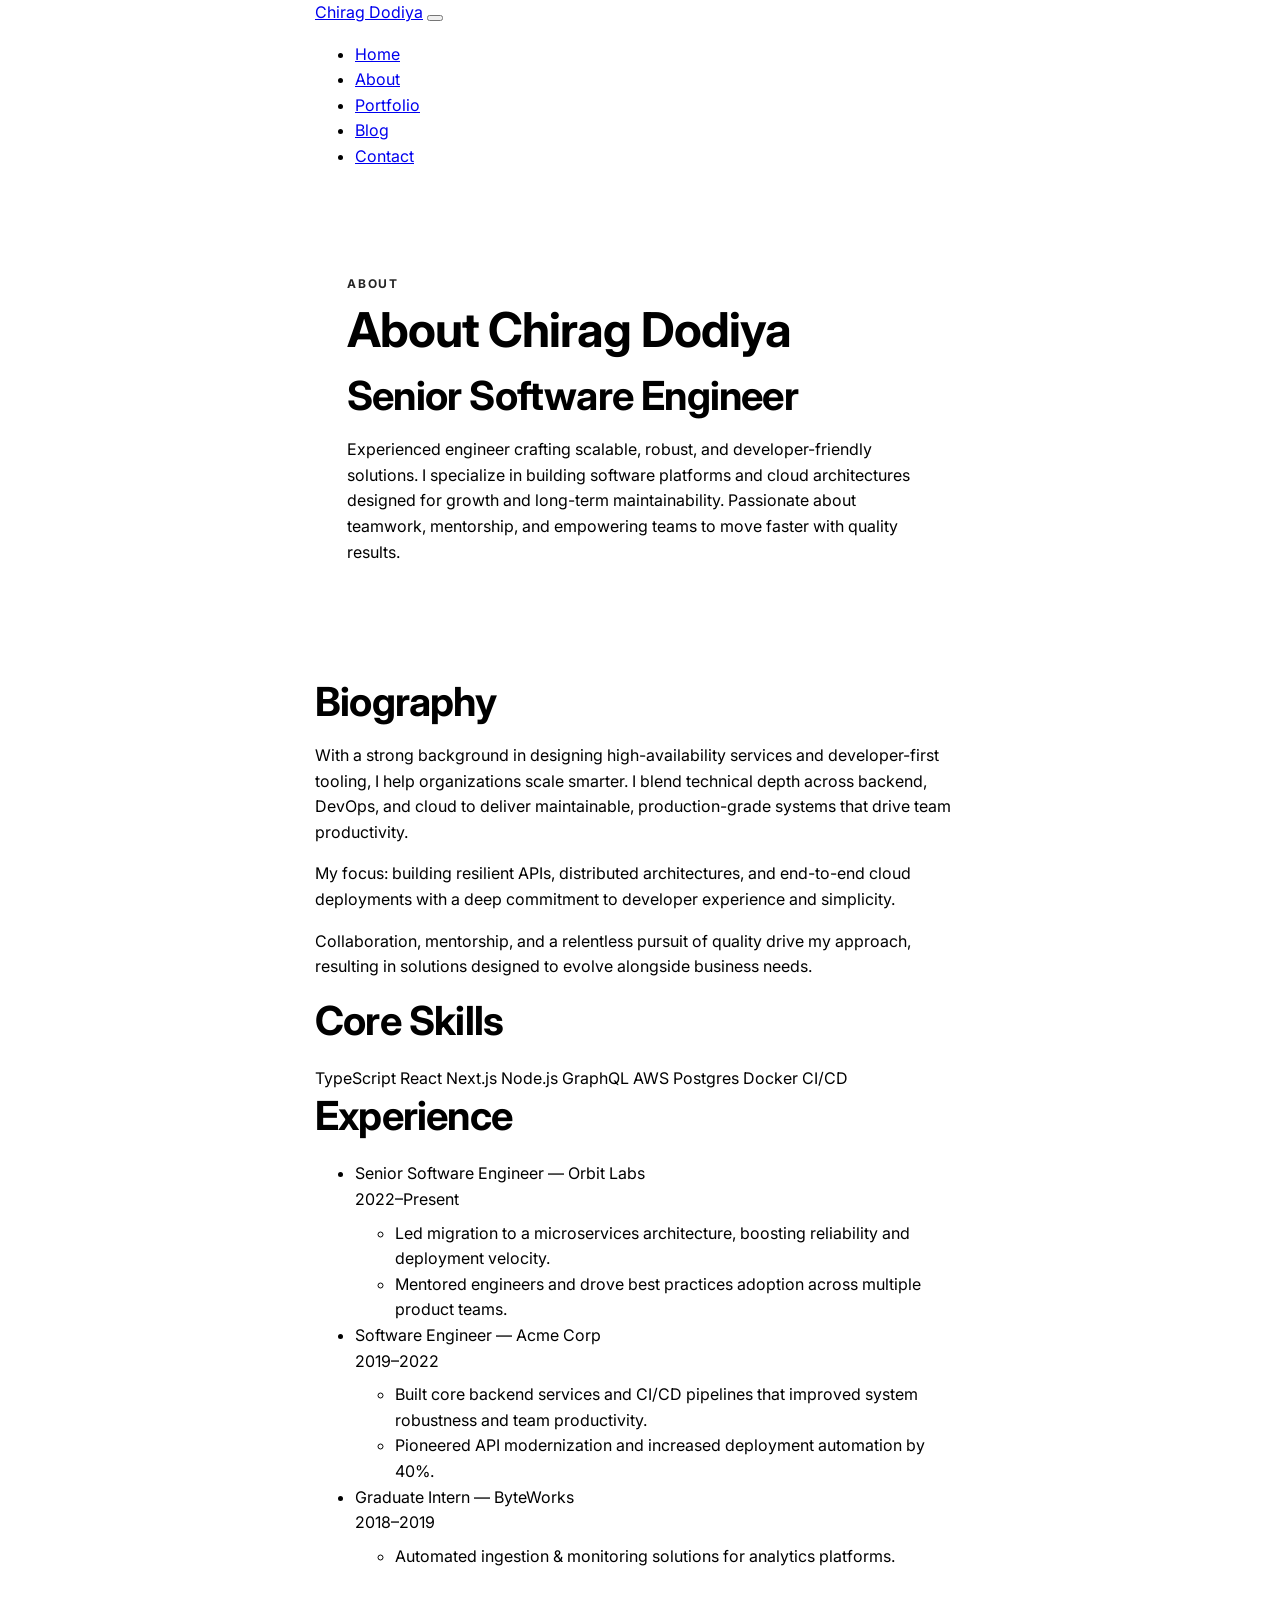
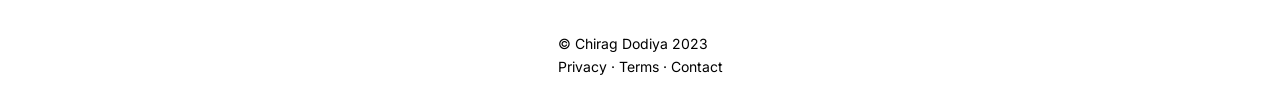
==== commit 22700679: "feat: AI edit - Refactor about.html to follow index.html’s design system...." ====
--- a/about.html
+++ b/about.html
@@ -1,20 +1,140 @@
-<!DOCTYPE html><html lang="en"><head>
-        <meta charset="utf-8">
-        <meta name="viewport" content="width=device-width, initial-scale=1, shrink-to-fit=no">
-        <meta name="description" content="Portfolio and personal website of Chirag Dodiya, a senior software engineer specializing in scalable web platforms, cloud, and developer tooling.">
-        <meta name="author" content="">
-        <title>About — Chirag Dodiya</title>
-        <!-- Favicon-->
-        <link rel="icon" type="image/x-icon" href="favicon.ico">
-        <!-- Bootstrap icons-->
-        <link href="https://cdn.jsdelivr.net/npm/bootstrap-icons@1.5.0/font/bootstrap-icons.css" rel="stylesheet">
-        <!-- Core theme CSS (includes Bootstrap)-->
-        <link href="css/styles.css" rel="stylesheet">
-    <meta property="og:title" content="Chirag Dodiya — Senior Software Engineer"><meta property="og:description" content="Portfolio and personal website of Chirag Dodiya, a senior software engineer specializing in scalable web platforms, cloud, and developer tooling."><meta property="og:type" content="website"><meta property="og:url" content="https://yourdomain.com/"><meta property="og:image" content="https://yourdomain.com/og-image.jpg"><meta name="twitter:card" content="summary_large_image"><link rel="preconnect" href="https://fonts.googleapis.com"><link rel="preconnect" href="https://fonts.gstatic.com" crossorigin=""><link href="https://fonts.googleapis.com/css2?family=Inter:wght@400;600;700&amp;display=swap" rel="stylesheet"><style>.site-badge{display:inline-block;padding:0.32em 0.7em;font-size:0.93em;font-weight:600;border-radius:2em;line-height:1.3;margin-bottom:0.375em;vertical-align:middle;}.site-card{background:#fff;border-radius:1.25rem;box-shadow:0 2px 10px 0 rgba(23,23,44,.08);border:1px solid #eee;}.bg-light .site-card{background:#f8f9fa;}.site-card .display-5{font-size:2.6rem;}@media (max-width: 767px){.site-card{margin-bottom:1.5rem;}}</style></head>
+<!DOCTYPE html><html lang="en">
+<meta charset="utf-8">
+<meta name="viewport" content="width=device-width, initial-scale=1">
+<title>Chirag Dodiya — Senior Software Engineer</title>
+<meta name="description" content="Chirag Dodiya is a Senior Software Engineer focused on distributed systems, cloud-native platforms, and developer experience. Explore projects, experience, and contact.">
+<meta name="theme-color" content="#0b1221">
+<link rel="preconnect" href="https://fonts.googleapis.com">
+<link rel="preconnect" href="https://fonts.gstatic.com" crossorigin="">
+<link href="https://fonts.googleapis.com/css2?family=Inter:wght@400;600;700&amp;display=swap" rel="stylesheet">
+<link rel="icon" href="favicon.ico">
+<meta property="og:title" content="Chirag Dodiya — Senior Software Engineer">
+<meta property="og:description" content="Chirag Dodiya is a Senior Software Engineer focused on distributed systems, cloud-native platforms, and developer experience.">
+<meta property="og:type" content="website">
+<meta property="og:url" content="https://yourdomain.com/">
+<meta property="og:image" content="https://yourdomain.com/og-image.jpg">
+<meta name="twitter:card" content="summary_large_image">
+<meta name="twitter:creator" content="@chiragdodiya">
+<link href="css/styles.css" rel="stylesheet">
+
     <body class="d-flex flex-column">
-        <header class="about-hero bg-light py-5"><div class="container px-5"><div class="row align-items-center g-5 flex-column-reverse flex-lg-row"><div class="col-lg-8 mx-auto text-center"><h1 class="fw-bold mb-3">Chirag Dodiya</h1><h2 class="h4 fw-semibold text-primary mb-2">Senior Software Engineer</h2><p class="lead fw-normal text-muted mb-3">I design and build reliable software systems that scale.</p></div></div></div></header><main id="about-main" class="about-main"><section class="about-bio py-5"><div class="container px-5"><h2 class="h5 fw-bold mb-3">Biography</h2><p class="mb-3">With experience across backend, frontend, and cloud platforms, I focus on designing and delivering production-grade software that prioritizes reliability and performance. My work covers scalable APIs, resilient distributed systems, and end-to-end cloud deployments.</p><p class="mb-3">I love working at the intersection of developer experience and infrastructure, ensuring that teams ship faster and with confidence. Whether architecting microservices, optimizing pipelines, or building powerful interfaces, I emphasize simplicity and long-term maintainability.</p><p>Collaboration, mentorship, and a commitment to quality underpin everything I do—resulting in solutions that withstand scale, change, and evolving business needs.</p></div></section><section class="about-expertise py-5 bg-light"><div class="container px-5"><h2 class="h5 fw-bold mb-4">Expertise</h2><div class="row"><div class="col-12"><div class="about-skill-grid d-flex flex-wrap gap-2 mb-3" role="list"><span class="about-skill about-skill-cat" aria-label="Backend">Backend</span><span class="about-skill">Node.js</span><span class="about-skill">Python</span><span class="about-skill">Go</span><span class="about-skill about-skill-cat" aria-label="Frontend">Frontend</span><span class="about-skill">React</span><span class="about-skill">Next.js</span><span class="about-skill">TypeScript</span><span class="about-skill about-skill-cat" aria-label="Cloud">Cloud</span><span class="about-skill">AWS</span><span class="about-skill">GCP</span><span class="about-skill">Kubernetes</span><span class="about-skill about-skill-cat" aria-label="Data">Data</span><span class="about-skill">Postgres</span><span class="about-skill">Redis</span><span class="about-skill about-skill-cat" aria-label="Architecture">Architecture</span><span class="about-skill">Microservices</span><span class="about-skill">Event-driven</span><span class="about-skill about-skill-cat" aria-label="Quality">Quality</span><span class="about-skill">Testing</span><span class="about-skill">CI/CD</span></div></div></div></div></section><section class="about-experience py-5"><div class="container px-5"><h2 class="h5 fw-bold mb-4">Experience</h2><ol class="about-timeline list-unstyled"><li class="mb-4"><div class="about-role-title fw-bold">Senior Software Engineer <span class="text-muted">— Orbit Labs</span></div><div class="about-role-dates small mb-1">2022–Present</div><div class="about-role-desc">Led the migration to a microservices architecture, boosting system reliability and accelerating release cycles for multiple teams.</div></li><li class="mb-4"><div class="about-role-title fw-bold">Software Engineer <span class="text-muted">— Acme Corp</span></div><div class="about-role-dates small mb-1">2019–2022</div><div class="about-role-desc">Engineered backend services and CI/CD pipelines that improved deployment reliability and developer productivity across the org.</div></li><li><div class="about-role-title fw-bold">Graduate Intern <span class="text-muted">— ByteWorks</span></div><div class="about-role-dates small mb-1">2018–2019</div><div class="about-role-desc">Automated data ingestion and monitoring workflows, delivering performance insights for cloud analytics teams.</div></li></ol></div></section><section class="about-speaking-writing py-5 bg-light"><div class="container px-5"><h2 class="h5 fw-bold mb-4">Speaking &amp; Writing</h2><ul class="about-links list-unstyled mb-2"><li><a href="blog-home.html" class="about-link">Read my latest engineering blogs →</a></li><li><a href="#" class="about-link">Watch: Building Resilient Cloud Platforms (Sample Talk) →</a></li></ul></div></section><section class="about-cta py-5"><div class="container px-5 text-center"><h2 class="h5 fw-bold mb-3">Let's work together</h2><a href="mailto:chirag@example.dev" class="btn btn-primary btn-lg about-cta-btn mb-3" role="button">Contact Chirag</a><div class="d-flex flex-column flex-md-row justify-content-center gap-3"><a href="portfolio-overview.html" class="about-cta-link">View Portfolio</a><a href="blog-home.html" class="about-cta-link">Visit Blog</a></div></div></section></main>
+        <nav class="navbar navbar-expand-lg navbar-light bg-white shadow-sm py-3 mb-4">
+  <div class="container px-4">
+    <a class="navbar-brand fw-bold" href="index.html">Chirag Dodiya</a>
+    <button class="navbar-toggler" type="button" data-bs-toggle="collapse" data-bs-target="#navbarSupportedContent" aria-controls="navbarSupportedContent" aria-expanded="false" aria-label="Toggle navigation">
+      <span class="navbar-toggler-icon"></span>
+    </button>
+    <div class="collapse navbar-collapse" id="navbarSupportedContent">
+      <ul class="navbar-nav ms-auto mb-2 mb-lg-0">
+        <li class="nav-item">
+          <a class="nav-link" href="index.html">Home</a>
+        </li>
+        <li class="nav-item">
+          <a class="nav-link active" aria-current="page" href="about.html">About</a>
+        </li>
+        <li class="nav-item">
+          <a class="nav-link" href="portfolio-overview.html">Portfolio</a>
+        </li>
+        <li class="nav-item">
+          <a class="nav-link" href="blog-home.html">Blog</a>
+        </li>
+        <li class="nav-item">
+          <a class="nav-link" href="mailto:chirag@example.dev">Contact</a>
+        </li>
+      </ul>
+    </div>
+  </div>
+</nav>
+<section class="about-hero bg-light py-5">
+  <div class="container px-5">
+    <div class="row align-items-center flex-column-reverse flex-lg-row">
+      <div class="col-lg-8 mx-auto text-center">
+        <span class="about-eyebrow">About</span>
+        <h1 class="fw-bold mb-3">About Chirag Dodiya</h1>
+        <h2 class="h4 fw-semibold text-primary mb-2">Senior Software Engineer</h2>
+        <p class="lead fw-normal text-muted mb-3">Experienced engineer crafting scalable, robust, and developer-friendly solutions. I specialize in building software platforms and cloud architectures designed for growth and long-term maintainability. Passionate about teamwork, mentorship, and empowering teams to move faster with quality results.</p>
+      </div>
+    </div>
+  </div>
+</section><main id="about-main" class="about-main">
+  <section class="about-bio py-5">
+    <div class="container px-5">
+      <h2 class="h5 fw-bold mb-3">Biography</h2>
+      <p class="mb-3">With a strong background in designing high-availability services and developer-first tooling, I help organizations scale smarter. I blend technical depth across backend, DevOps, and cloud to deliver maintainable, production-grade systems that drive team productivity.</p>
+      <p class="mb-3">My focus: building resilient APIs, distributed architectures, and end-to-end cloud deployments with a deep commitment to developer experience and simplicity.</p>
+      <p>Collaboration, mentorship, and a relentless pursuit of quality drive my approach, resulting in solutions designed to evolve alongside business needs.</p>
+    </div>
+  </section>
+
+  <section class="about-skills py-5 bg-light">
+    <div class="container px-5">
+      <h2 class="h5 fw-bold mb-4">Core Skills</h2>
+      <div class="row"><div class="col-12">
+        <div class="d-flex flex-wrap gap-2" role="list">
+          <span class="badge rounded-pill text-bg-primary">TypeScript</span>
+          <span class="badge rounded-pill text-bg-info">React</span>
+          <span class="badge rounded-pill text-bg-success">Next.js</span>
+          <span class="badge rounded-pill text-bg-secondary">Node.js</span>
+          <span class="badge rounded-pill text-bg-warning text-dark">GraphQL</span>
+          <span class="badge rounded-pill text-bg-danger">AWS</span>
+          <span class="badge rounded-pill text-bg-dark">Postgres</span>
+          <span class="badge rounded-pill text-bg-primary">Docker</span>
+          <span class="badge rounded-pill text-bg-secondary">CI/CD</span>
+        </div>
+      </div></div>
+    </div>
+  </section>
+
+  <section class="about-experience py-5">
+    <div class="container px-5">
+      <h2 class="h5 fw-bold mb-4">Experience</h2>
+      <div class="row"><div class="col-lg-8 mx-auto">
+        <ul class="list-group list-group-flush">
+          <li class="list-group-item px-0 py-4">
+            <div class="fw-bold">Senior Software Engineer <span class="text-muted">— Orbit Labs</span></div>
+            <div class="small text-muted mb-2">2022–Present</div>
+            <ul class="mb-0 ms-3">
+              <li>Led migration to a microservices architecture, boosting reliability and deployment velocity.</li>
+              <li>Mentored engineers and drove best practices adoption across multiple product teams.</li>
+            </ul>
+          </li>
+          <li class="list-group-item px-0 py-4">
+            <div class="fw-bold">Software Engineer <span class="text-muted">— Acme Corp</span></div>
+            <div class="small text-muted mb-2">2019–2022</div>
+            <ul class="mb-0 ms-3">
+              <li>Built core backend services and CI/CD pipelines that improved system robustness and team productivity.</li>
+              <li>Pioneered API modernization and increased deployment automation by 40%.</li>
+            </ul>
+          </li>
+          <li class="list-group-item px-0 py-4">
+            <div class="fw-bold">Graduate Intern <span class="text-muted">— ByteWorks</span></div>
+            <div class="small text-muted mb-2">2018–2019</div>
+            <ul class="mb-0 ms-3">
+              <li>Automated ingestion &amp; monitoring solutions for analytics platforms.</li>
+            </ul>
+          </li>
+        </ul>
+      </div></div>
+    </div>
+  </section>
+</main>
         <!-- Footer-->
-        <footer class="bg-dark py-4 mt-auto site-footer"><div class="container px-5"><div class="row align-items-center justify-content-between flex-column flex-sm-row"><div class="col-auto"><div class="small m-0 text-white">Copyright © Chirag Dodiya 2023</div></div><div class="col-auto"><a class="link-light small" href="#">Privacy</a><span class="text-white mx-1">·</span><a class="link-light small" href="#">Terms</a><span class="text-white mx-1">·</span><a class="link-light small" href="mailto:chirag@example.dev">Contact</a></div></div></div></footer>
+        <footer class="bg-dark py-4 mt-auto site-footer">
+  <div class="container px-5">
+    <div class="row align-items-center justify-content-between flex-column flex-sm-row">
+      <div class="col-auto">
+        <div class="small m-0 text-white">© Chirag Dodiya 2023</div>
+      </div>
+      <div class="col-auto">
+        <a class="link-light small" href="#">Privacy</a>
+        <span class="text-white mx-1">·</span>
+        <a class="link-light small" href="#">Terms</a>
+        <span class="text-white mx-1">·</span>
+        <a class="link-light small" href="mailto:chirag@example.dev">Contact</a>
+      </div>
+    </div>
+  </div>
+</footer>
         <!-- Bootstrap core JS-->
         <script src="https://cdn.jsdelivr.net/npm/bootstrap@5.2.3/dist/js/bootstrap.bundle.min.js"></script>
         <!-- Core theme JS-->
--- a/css/styles.css
+++ b/css/styles.css
@@ -0,0 +1,634 @@
+<html><head>
+/* === About Page Styles (scoped) === */
+.about-hero {
+  padding: 4rem 1.5rem 5rem;
+  position: relative;
+  background: linear-gradient(180deg, rgba(99,102,241,0.065) 0%, rgba(34,211,238,0.09) 100%);
+  border-bottom: 1px solid var(--border);
+  text-align: center;
+  display: flex;
+  flex-direction: column;
+  align-items: center;
+  justify-content: center;
+}
+@media (min-width: 768px) {
+  .about-hero {
+    text-align: left;
+    align-items: flex-start;
+    padding: 6rem 2rem 6rem;
+  }
+}
+.about-hero h1 {
+  font-size: 2.25rem;
+  font-weight: 900;
+  line-height: 1.05;
+  margin-bottom: 1rem;
+  letter-spacing: -0.02em;
+}
+@media (min-width: 768px) {
+  .about-hero h1 {
+    font-size: 3rem;
+  }
+}
+.about-eyebrow {
+  display: block;
+  font-size: 0.75rem;
+  text-transform: uppercase;
+  color: var(--accent);
+  letter-spacing: 0.15em;
+  font-weight: 700;
+  margin-bottom: 0.75rem;
+  opacity: 0.85;
+}
+.about-grid {
+  display: grid;
+  grid-template-columns: 1fr;
+  gap: 1.5rem;
+  margin-top: 2rem;
+  margin-bottom: 2rem;
+}
+@media (min-width: 768px) {
+  .about-grid {
+    grid-template-columns: 1fr 1fr;
+    gap: 2.5rem;
+  }
+}
+.about-card {
+  background: var(--surface);
+  border-radius: 0.75rem;
+  box-shadow: 0 1px 9px 0 rgba(34,34,55,.07);
+  border: 1px solid var(--border);
+  padding: 2rem 1.25rem;
+  transition: box-shadow 0.18s cubic-bezier(.4,0,.2,1), border-color 0.16s;
+}
+.about-card:focus-within,
+.about-card:hover {
+  box-shadow: 0 0 0 3px var(--ring);
+  border-color: var(--primary);
+  outline: none;
+}
+.about-chips {
+  display: flex;
+  flex-wrap: wrap;
+  gap: 0.5rem;
+  margin: 1rem 0 0 0;
+}
+.about-chips .chip,
+.chip {
+  display: inline-flex;
+  align-items: center;
+  padding: 0.45em 1.25em;
+  background: rgba(99,102,241,0.08);
+  color: var(--text);
+  font-size: .95rem;
+  border-radius: 999px;
+  min-height: 2.75rem;
+  min-width: 44px;
+  cursor: default;
+  font-weight: 600;
+  border: 1px solid transparent;
+  transition: box-shadow 0.14s, border-color 0.14s;
+  outline: none;
+}
+.chip:focus-visible,
+.chip:hover {
+  background: var(--primary);
+  color: var(--bg);
+  border-color: var(--accent);
+  outline: 2px solid var(--ring);
+}
+/* Timeline styles */
+.timeline {
+  position: relative;
+  padding-left: 2.25rem;
+  margin: 2.5rem 0;
+  border-left: 2px solid var(--primary);
+}
+.timeline-item {
+  position: relative;
+  margin-bottom: 2.25rem;
+  padding-left: 0.25rem;
+}
+.timeline-dot {
+  position: absolute;
+  left: -12px;
+  top: 0.13em;
+  width: 20px;
+  height: 20px;
+  background: var(--bg);
+  border-radius: 50%;
+  border: 3px solid var(--accent);
+  box-shadow: 0 0 0 2px var(--primary), 0 2px 6px rgba(34,211,238,0.10);
+  z-index: 1;
+}
+.timeline-line {
+  position: absolute;
+  left: -2px;
+  top: 1.7em;
+  width: 2px;
+  height: calc(100% - 2.1em);
+  background: var(--primary);
+  z-index: 0;
+}
+@media (max-width: 767.98px) {
+  .timeline {
+    border-left: none;
+    padding-left: 0;
+  }
+  .timeline-dot,
+  .timeline-line {
+    left: 0;
+  }
+}
+.section {
+  margin: 3rem 0;
+  padding: 0;
+}
+@media (min-width: 768px) {
+  .section {
+    margin: 5rem 0;
+  }
+}
+.section-title {
+  font-size: 2rem;
+  font-weight: 700;
+  margin-bottom: 0.75em;
+}
+.lede {
+  font-size: 1.2rem;
+  line-height: 1.7;
+  color: var(--muted);
+  margin-bottom: 1.5em;
+  max-width: 44rem;
+}
+/* CTA area */
+.about-cta {
+  display: flex;
+  flex-direction: column;
+  align-items: center;
+  justify-content: center;
+  margin: 3rem 0 1.5rem;
+  text-align: center;
+  gap: 1.25rem;
+}
+@media (min-width: 768px) {
+  .about-cta {
+    flex-direction: row;
+    text-align: left;
+    justify-content: flex-start;
+    gap: 1.75rem;
+  }
+}
+/* === End About Page Styles === */
+</head><body>/* Vendor/reset and Bootstrap overrides preserved above */
+
+/* Custom theme variables for personal-site */
+:root {
+  --bg: #0B1220;
+  --surface: #0F172A;
+  --primary: #6366F1;
+  --accent: #22D3EE;
+  --text: #E5E7EB;
+  --muted: #94A3B8;
+  --border: #1F2937;
+  --ring: rgba(99, 102, 241, 0.45);
+}
+
+/* Base styles */
+body {
+  background-color: var(--bg);
+  background-image: radial-gradient(circle at center, #1C2739 0%, var(--bg) 80%);
+  color: var(--text);
+  font-family: 'Inter', system-ui, -apple-system, BlinkMacSystemFont, "Segoe UI", Roboto, "Helvetica Neue", Arial, sans-serif, "Apple Color Emoji", "Segoe UI Emoji";
+  max-width: 65ch;
+  margin: 0 auto;
+  line-height: 1.6;
+  scroll-behavior: smooth;
+  -webkit-font-smoothing: antialiased;
+  -moz-osx-font-smoothing: grayscale;
+  text-rendering: optimizeLegibility;
+  -webkit-tap-highlight-color: transparent;
+}
+
+@media (prefers-reduced-motion: reduce) {
+  body {
+    scroll-behavior: auto;
+    transition: none !important;
+  }
+}
+
+/* Focus visible outline for accessibility */
+:focus-visible {
+  outline: 2px solid var(--primary);
+  outline-offset: 2px;
+}
+
+/* Typography */
+h1, h2, h3, h4, h5, h6 {
+  font-weight: 700 !important;
+  letter-spacing: -0.02em;
+  color: var(--text);
+  margin-top: 0;
+  margin-bottom: 0.5em;
+  line-height: 1.25;
+}
+
+h1 {
+  font-size: calc(1.75rem + 2vw);
+}
+
+h2 {
+  font-size: calc(1.5rem + 1.25vw);
+}
+
+h3 {
+  font-size: calc(1.25rem + 1vw);
+}
+
+@media (min-width: 640px) {
+  h1 {
+    font-size: 3rem;
+  }
+  h2 {
+    font-size: 2.5rem;
+  }
+  h3 {
+    font-size: 2rem;
+  }
+}
+
+/* Components: Namespaced with .site- to avoid Bootstrap clashes */
+
+/* Container */
+.site-container {
+  max-width: 1140px;
+  padding: 1rem 1.5rem;
+  margin-left: auto;
+  margin-right: auto;
+}
+
+/* Navigation */
+.site-nav {
+  position: sticky;
+  top: 0;
+  width: 100%;
+  background-color: rgba(15, 23, 42, 0.8);
+  backdrop-filter: saturate(180%) blur(12px);
+  z-index: 1100;
+  display: flex;
+  align-items: center;
+  justify-content: space-between;
+  padding: 0.5rem 1.5rem;
+  border-bottom: 1px solid var(--border);
+  font-weight: 600;
+}
+
+.site-nav .brand {
+  font-size: 1.5rem;
+  color: var(--primary);
+  text-decoration: none;
+}
+
+.site-nav .nav-links {
+  display: flex;
+  gap: 1.5rem;
+}
+
+.site-nav .nav-links a {
+  color: var(--text);
+  text-decoration: none;
+  padding: 0.5rem;
+  border-radius: 0.375rem;
+  transition: background-color 0.2s ease, color 0.2s ease;
+}
+
+.site-nav .nav-links a:hover,
+.site-nav .nav-links a:focus-visible {
+  background-color: var(--primary);
+  color: var(--bg);
+  outline-offset: 2px;
+  outline: 2px solid var(--accent);
+  outline-offset: 2px;
+}
+
+/* Mobile nav fallback toggle */
+.site-nav-toggle {
+  display: none;
+  font-size: 1.5rem;
+  color: var(--text);
+  background: none;
+  border: none;
+  cursor: pointer;
+}
+.site-nav-toggle:focus-visible {
+  outline: 2px solid var(--accent);
+  outline-offset: 2px;
+}
+
+/* Responsive nav toggle */
+@media (max-width: 768px) {
+  .site-nav .nav-links {
+    display: none;
+    flex-direction: column;
+    background-color: var(--surface);
+    position: absolute;
+    top: 100%;
+    right: 0;
+    width: 200px;
+    border: 1px solid var(--border);
+    border-radius: 0 0 0.375rem 0.375rem;
+    box-shadow: 0 4px 8px rgba(0,0,0,0.3);
+  }
+  .site-nav .nav-links.show {
+    display: flex;
+  }
+  .site-nav-toggle {
+    display: inline-flex;
+  }
+}
+
+/* Hero section */
+.site-hero {
+  display: flex;
+  flex-direction: column;
+  align-items: center;
+  justify-content: center;
+  padding: 4rem 1rem 6rem;
+  text-align: center;
+  max-width: 900px;
+  margin-left: auto;
+  margin-right: auto;
+}
+
+.site-hero h1 {
+  font-size: 3.5rem;
+  font-weight: 900;
+  background: linear-gradient(90deg, var(--primary), var(--accent));
+  -webkit-background-clip: text;
+  -webkit-text-fill-color: transparent;
+  margin-bottom: 0.5rem;
+  letter-spacing: -0.03em;
+}
+
+.site-hero p {
+  font-size: 1.25rem;
+  color: var(--muted);
+  max-width: 600px;
+  margin-bottom: 2rem;
+}
+
+.site-hero .site-btn {
+  margin: 0 0.5rem;
+}
+
+/* Section */
+.site-section {
+  padding: 3rem 1rem;
+  margin-left: auto;
+  margin-right: auto;
+  max-width: 900px;
+}
+
+/* Card and Grid */
+.site-card-grid {
+  display: grid;
+  grid-template-columns: 1fr;
+  gap: 1.5rem;
+}
+
+@media (min-width: 640px) {
+  .site-card-grid {
+    grid-template-columns: repeat(2, 1fr);
+  }
+}
+
+@media (min-width: 1024px) {
+  .site-card-grid {
+    grid-template-columns: repeat(3, 1fr);
+  }
+}
+
+.site-card {
+  background-color: var(--surface);
+  border: 1px solid var(--border);
+  border-radius: 0.5rem;
+  padding: 1.5rem;
+  box-shadow: 0 0 0 rgba(0,0,0,0);
+  transition: box-shadow 0.2s ease, transform 0.15s ease;
+}
+
+.site-card:hover,
+.site-card:focus-within {
+  box-shadow: 0 10px 20px var(--ring);
+  transform: translateY(-5px);
+  outline: none;
+  border-color: var(--primary);
+  box-shadow: 0 0 0 3px var(--ring);
+  z-index: 1;
+}
+
+.site-card:focus-visible {
+  outline: 2px solid var(--accent);
+  outline-offset: 2px;
+  border-color: var(--accent);
+}
+
+/* Badge */
+.site-badge {
+  display: inline-block;
+  background-color: var(--primary);
+  color: var(--bg);
+  font-weight: 700;
+  font-size: 0.65rem;
+  text-transform: uppercase;
+  border-radius: 9999px;
+  padding: 0.15em 0.6em;
+  letter-spacing: 0.05em;
+  user-select: none;
+  white-space: nowrap;
+}
+
+/* Buttons */
+.site-btn {
+  display: inline-flex;
+  align-items: center;
+  justify-content: center;
+  font-weight: 600;
+  font-size: 1rem;
+  line-height: 1.5;
+  padding: 0.5rem 1.25rem;
+  border-radius: 0.375rem;
+  border: 2px solid transparent;
+  cursor: pointer;
+  transition: all 0.2s ease;
+  min-width: 120px;
+  text-decoration: none;
+  user-select: none;
+  white-space: nowrap;
+}
+
+.site-btn-primary {
+  background-color: var(--primary);
+  color: var(--bg);
+  border-color: var(--primary);
+}
+
+.site-btn-primary:hover,
+.site-btn-primary:focus-visible {
+  background-color: var(--accent);
+  border-color: var(--accent);
+  color: var(--bg);
+  outline-offset: 2px;
+  outline: 2px solid var(--ring);
+}
+
+.site-btn-ghost {
+  background-color: transparent;
+  color: var(--primary);
+  border-color: var(--primary);
+}
+
+.site-btn-ghost:hover,
+.site-btn-ghost:focus-visible {
+  background-color: var(--primary);
+  color: var(--bg);
+  border-color: var(--primary);
+  outline-offset: 2px;
+  outline: 2px solid var(--ring);
+}
+
+/* Timeline */
+.site-timeline {
+  position: relative;
+  margin-left: 1rem;
+  padding-left: 2rem;
+  border-left: 2px solid var(--border);
+}
+
+.site-timeline-item {
+  position: relative;
+  margin-bottom: 2rem;
+}
+
+.site-timeline-item::before {
+  content: '';
+  position: absolute;
+  left: -11px;
+  top: 0.25rem;
+  width: 16px;
+  height: 16px;
+  background-color: var(--surface);
+  border: 2px solid var(--primary);
+  border-radius: 50%;
+  box-shadow: 0 0 6px var(--ring);
+  transition: background-color 0.3s ease, border-color 0.3s ease;
+}
+
+.site-timeline-item:last-child {
+  margin-bottom: 0;
+}
+
+/* Footer */
+.site-footer {
+  max-width: 1140px;
+  margin: 3rem auto 1rem;
+  padding: 1rem 1.5rem;
+  border-top: 1px solid var(--border);
+  color: var(--muted);
+  font-size: 0.875rem;
+  display: flex;
+  justify-content: center;
+  gap: 1rem;
+}
+
+.site-footer a {
+  color: var(--muted);
+  text-decoration: none;
+  transition: color 0.2s ease;
+}
+
+.site-footer a:hover,
+.site-footer a:focus-visible {
+  color: var(--primary);
+  outline-offset: 2px;
+  outline: 2px solid var(--ring);
+}
+
+/* Utilities */
+/* Minimal spacing utilities */
+.mt-1 { margin-top: 0.25rem !important; }
+.mt-2 { margin-top: 0.5rem !important; }
+.mt-3 { margin-top: 1rem !important; }
+.mb-1 { margin-bottom: 0.25rem !important; }
+.mb-2 { margin-bottom: 0.5rem !important; }
+.mb-3 { margin-bottom: 1rem !important; }
+
+/* Screen reader only */
+.sr-only, .visually-hidden {
+  position: absolute !important;
+  width: 1px !important;
+  height: 1px !important;
+  padding: 0 !important;
+  margin: -1px !important;
+  overflow: hidden !important;
+  clip: rect(0, 0, 0, 0) !important;
+  white-space: nowrap !important;
+  border: 0 !important;
+}
+
+/* Text muted */
+.text-muted {
+  color: var(--muted) !important;
+}
+
+/* Kicker (small uppercase label) */
+.kicker {
+  font-size: 0.75rem;
+  text-transform: uppercase;
+  font-weight: 700;
+  letter-spacing: 0.1em;
+  color: var(--accent);
+  margin-bottom: 0.25em;
+  display: inline-block;
+}
+
+/* Eyebrow (small gray label) */
+.eyebrow {
+  font-size: 0.8rem;
+  color: var(--muted);
+  letter-spacing: 0.05em;
+  margin-bottom: 0.25em;
+  display: block;
+}
+
+/* Responsive breakpoints for sections and grids */
+@media (max-width: 640px) {
+  .site-container {
+    padding-left: 1rem;
+    padding-right: 1rem;
+  }
+  .site-section {
+    padding: 2rem 1rem;
+    max-width: 100%;
+  }
+}
+
+@media (min-width: 768px) {
+  .site-container {
+    padding-left: 1.5rem;
+    padding-right: 1.5rem;
+  }
+  .site-section {
+    padding: 3rem 1.5rem;
+  }
+}
+
+@media (min-width: 1024px) {
+  .site-container {
+    padding-left: 2rem;
+    padding-right: 2rem;
+  }
+  .site-section {
+    padding: 4rem 2rem;
+  }
+}</body></html>
